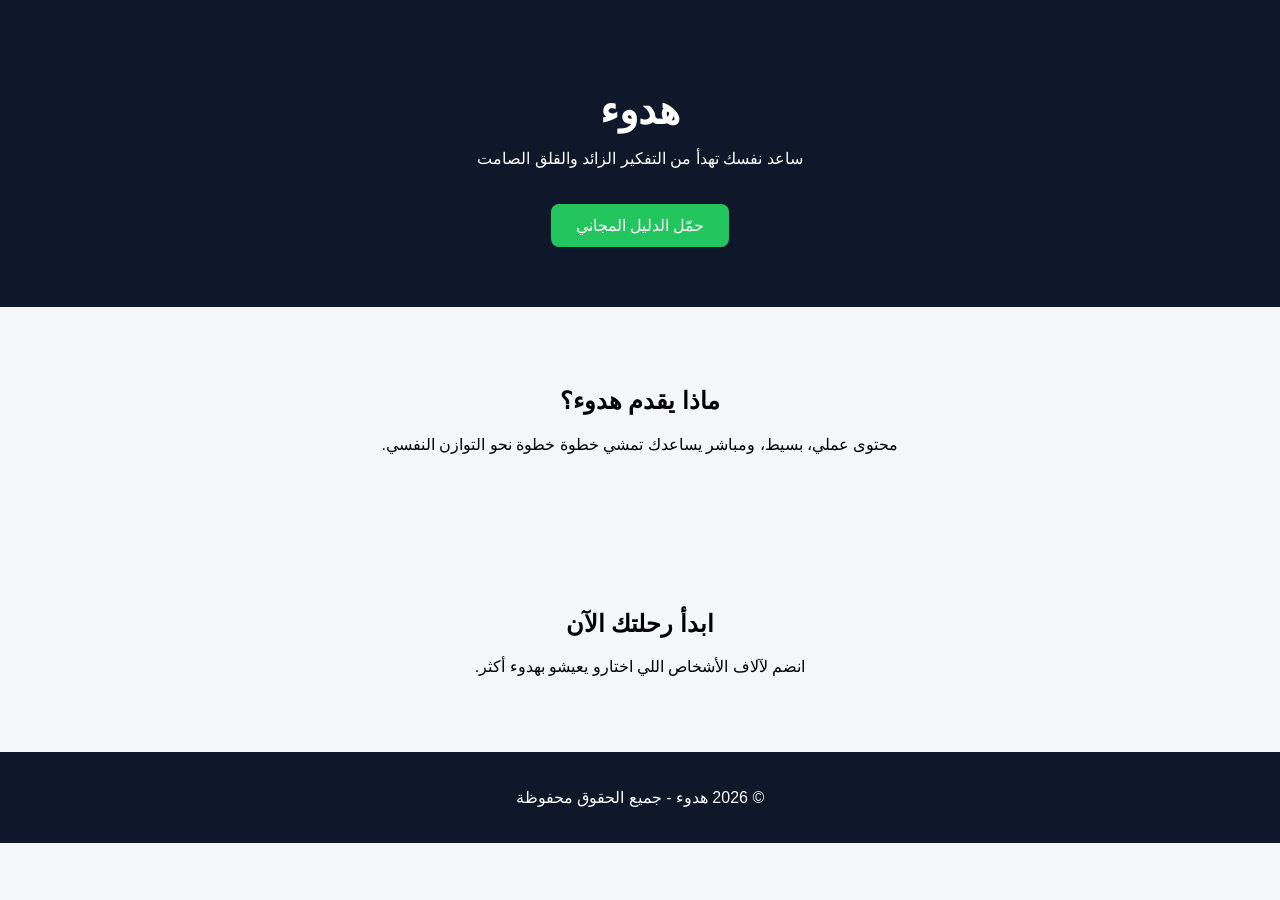
==== index.html @ bc4427a6 "Add initial HTML structure for هدوء website" ====
<!DOCTYPE html>
<html lang="ar">
<head>
    <meta charset="UTF-8">
    <title>هدوء | علاج التفكير الزائد</title>
    <meta name="viewport" content="width=device-width, initial-scale=1.0">
    <style>
        body {
            margin: 0;
            font-family: Arial, sans-serif;
            direction: rtl;
            background: #f4f6f8;
            text-align: center;
        }

        header {
            background: #0f172a;
            color: white;
            padding: 60px 20px;
        }

        h1 {
            font-size: 40px;
            margin-bottom: 10px;
        }

        .btn {
            display: inline-block;
            margin-top: 20px;
            padding: 12px 25px;
            background: #22c55e;
            color: white;
            text-decoration: none;
            border-radius: 8px;
        }

        section {
            padding: 60px 20px;
        }

        footer {
            background: #0f172a;
            color: white;
            padding: 20px;
        }
    </style>
</head>
<body>

<header>
    <h1>هدوء</h1>
    <p>ساعد نفسك تهدأ من التفكير الزائد والقلق الصامت</p>
    <a href="#" class="btn">حمّل الدليل المجاني</a>
</header>

<section>
    <h2>ماذا يقدم هدوء؟</h2>
    <p>محتوى عملي، بسيط، ومباشر يساعدك تمشي خطوة خطوة نحو التوازن النفسي.</p>
</section>

<section>
    <h2>ابدأ رحلتك الآن</h2>
    <p>انضم لآلاف الأشخاص اللي اختارو يعيشو بهدوء أكثر.</p>
</section>

<footer>
    <p>© 2026 هدوء - جميع الحقوق محفوظة</p>
</footer>

</body>
</html>
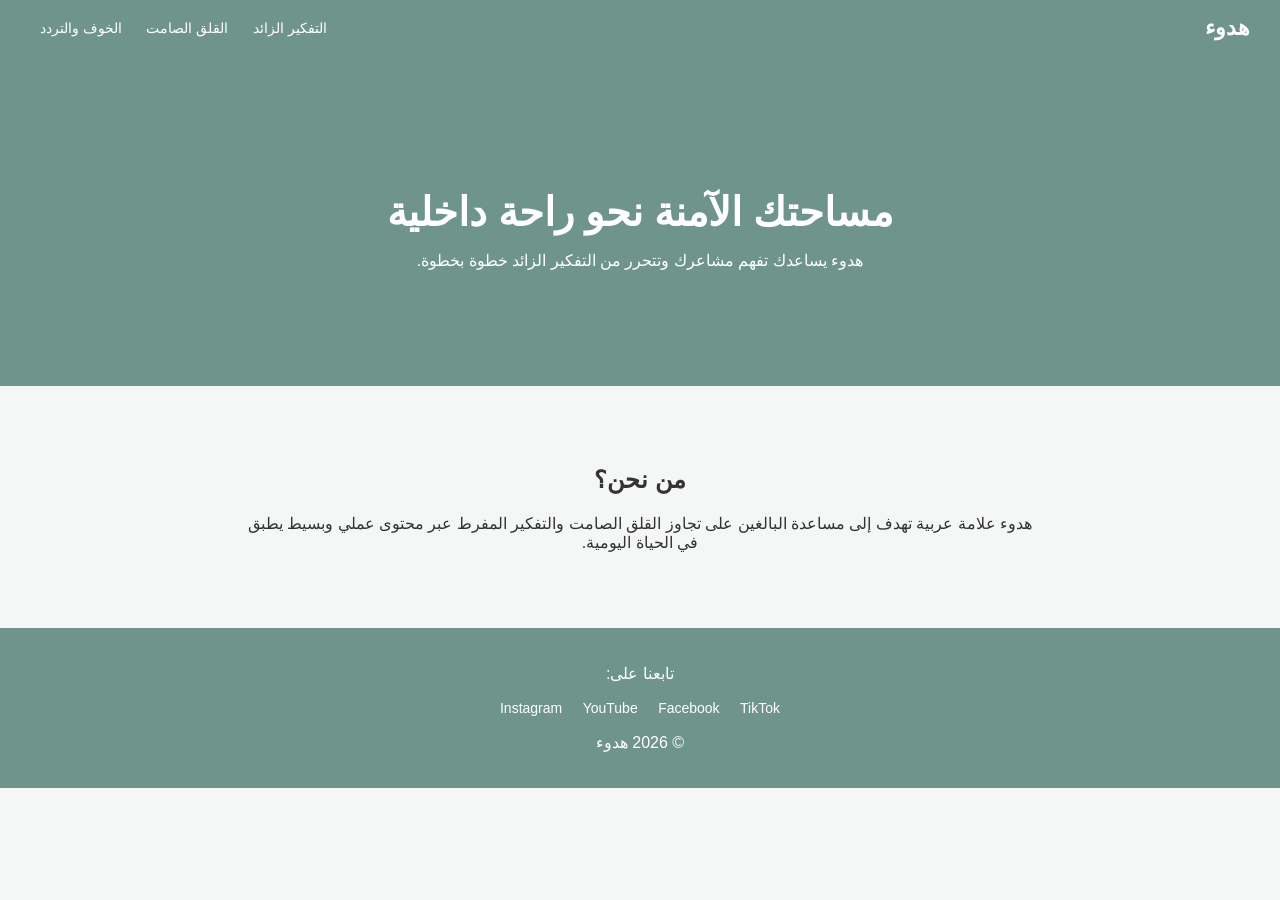
==== commit 1944b032: "Update index.html" ====
--- a/index.html
+++ b/index.html
@@ -1,70 +1,106 @@
 <!DOCTYPE html>
 <html lang="ar">
 <head>
-    <meta charset="UTF-8">
-    <title>هدوء | علاج التفكير الزائد</title>
-    <meta name="viewport" content="width=device-width, initial-scale=1.0">
-    <style>
-        body {
-            margin: 0;
-            font-family: Arial, sans-serif;
-            direction: rtl;
-            background: #f4f6f8;
-            text-align: center;
-        }
+<meta charset="UTF-8">
+<meta name="viewport" content="width=device-width, initial-scale=1.0">
+<title>هدوء | الصفحة الرئيسية</title>
 
-        header {
-            background: #0f172a;
-            color: white;
-            padding: 60px 20px;
-        }
+<style>
+body{
+margin:0;
+font-family: Arial, sans-serif;
+direction:rtl;
+background:#f5f7f6;
+color:#333;
+}
 
-        h1 {
-            font-size: 40px;
-            margin-bottom: 10px;
-        }
+header{
+background:#6f948c;
+padding:15px 30px;
+display:flex;
+justify-content:space-between;
+align-items:center;
+}
 
-        .btn {
-            display: inline-block;
-            margin-top: 20px;
-            padding: 12px 25px;
-            background: #22c55e;
-            color: white;
-            text-decoration: none;
-            border-radius: 8px;
-        }
+header h1{
+color:white;
+margin:0;
+font-size:22px;
+}
 
-        section {
-            padding: 60px 20px;
-        }
+nav a{
+color:white;
+text-decoration:none;
+margin:0 10px;
+font-size:14px;
+}
 
-        footer {
-            background: #0f172a;
-            color: white;
-            padding: 20px;
-        }
-    </style>
+.hero{
+background:#6f948c;
+color:white;
+padding:100px 20px;
+text-align:center;
+}
+
+.hero h2{
+font-size:40px;
+margin-bottom:15px;
+}
+
+.section{
+padding:60px 20px;
+text-align:center;
+max-width:800px;
+margin:auto;
+}
+
+footer{
+background:#6f948c;
+color:white;
+text-align:center;
+padding:20px;
+}
+
+footer a{
+color:white;
+margin:0 8px;
+text-decoration:none;
+font-size:14px;
+}
+</style>
 </head>
+
 <body>
 
 <header>
-    <h1>هدوء</h1>
-    <p>ساعد نفسك تهدأ من التفكير الزائد والقلق الصامت</p>
-    <a href="#" class="btn">حمّل الدليل المجاني</a>
+<h1>هدوء</h1>
+<nav>
+<a href="overthinking.html">التفكير الزائد</a>
+<a href="anxiety.html">القلق الصامت</a>
+<a href="fear.html">الخوف والتردد</a>
+</nav>
 </header>
 
-<section>
-    <h2>ماذا يقدم هدوء؟</h2>
-    <p>محتوى عملي، بسيط، ومباشر يساعدك تمشي خطوة خطوة نحو التوازن النفسي.</p>
+<section class="hero">
+<h2>مساحتك الآمنة نحو راحة داخلية</h2>
+<p>هدوء يساعدك تفهم مشاعرك وتتحرر من التفكير الزائد خطوة بخطوة.</p>
 </section>
 
-<section>
-    <h2>ابدأ رحلتك الآن</h2>
-    <p>انضم لآلاف الأشخاص اللي اختارو يعيشو بهدوء أكثر.</p>
+<section class="section">
+<h2>من نحن؟</h2>
+<p>
+هدوء علامة عربية تهدف إلى مساعدة البالغين على تجاوز القلق الصامت
+والتفكير المفرط عبر محتوى عملي وبسيط يطبق في الحياة اليومية.
+</p>
 </section>
 
 <footer>
-    <p>© 2026 هدوء - جميع الحقوق محفوظة</p>
+<p>تابعنا على:</p>
+<a href="https://www.instagram.com/ar_hodoo/" target="_blank">Instagram</a>
+<a href="https://www.youtube.com/@ar_hodoo" target="_blank">YouTube</a>
+<a href="https://web.facebook.com/profile.php?id=61588365639492" target="_blank">Facebook</a>
+<a href="https://www.tiktok.com/@ar_hodoo" target="_blank">TikTok</a>
+<p>© 2026 هدوء</p>
 </footer>
 
 </body>
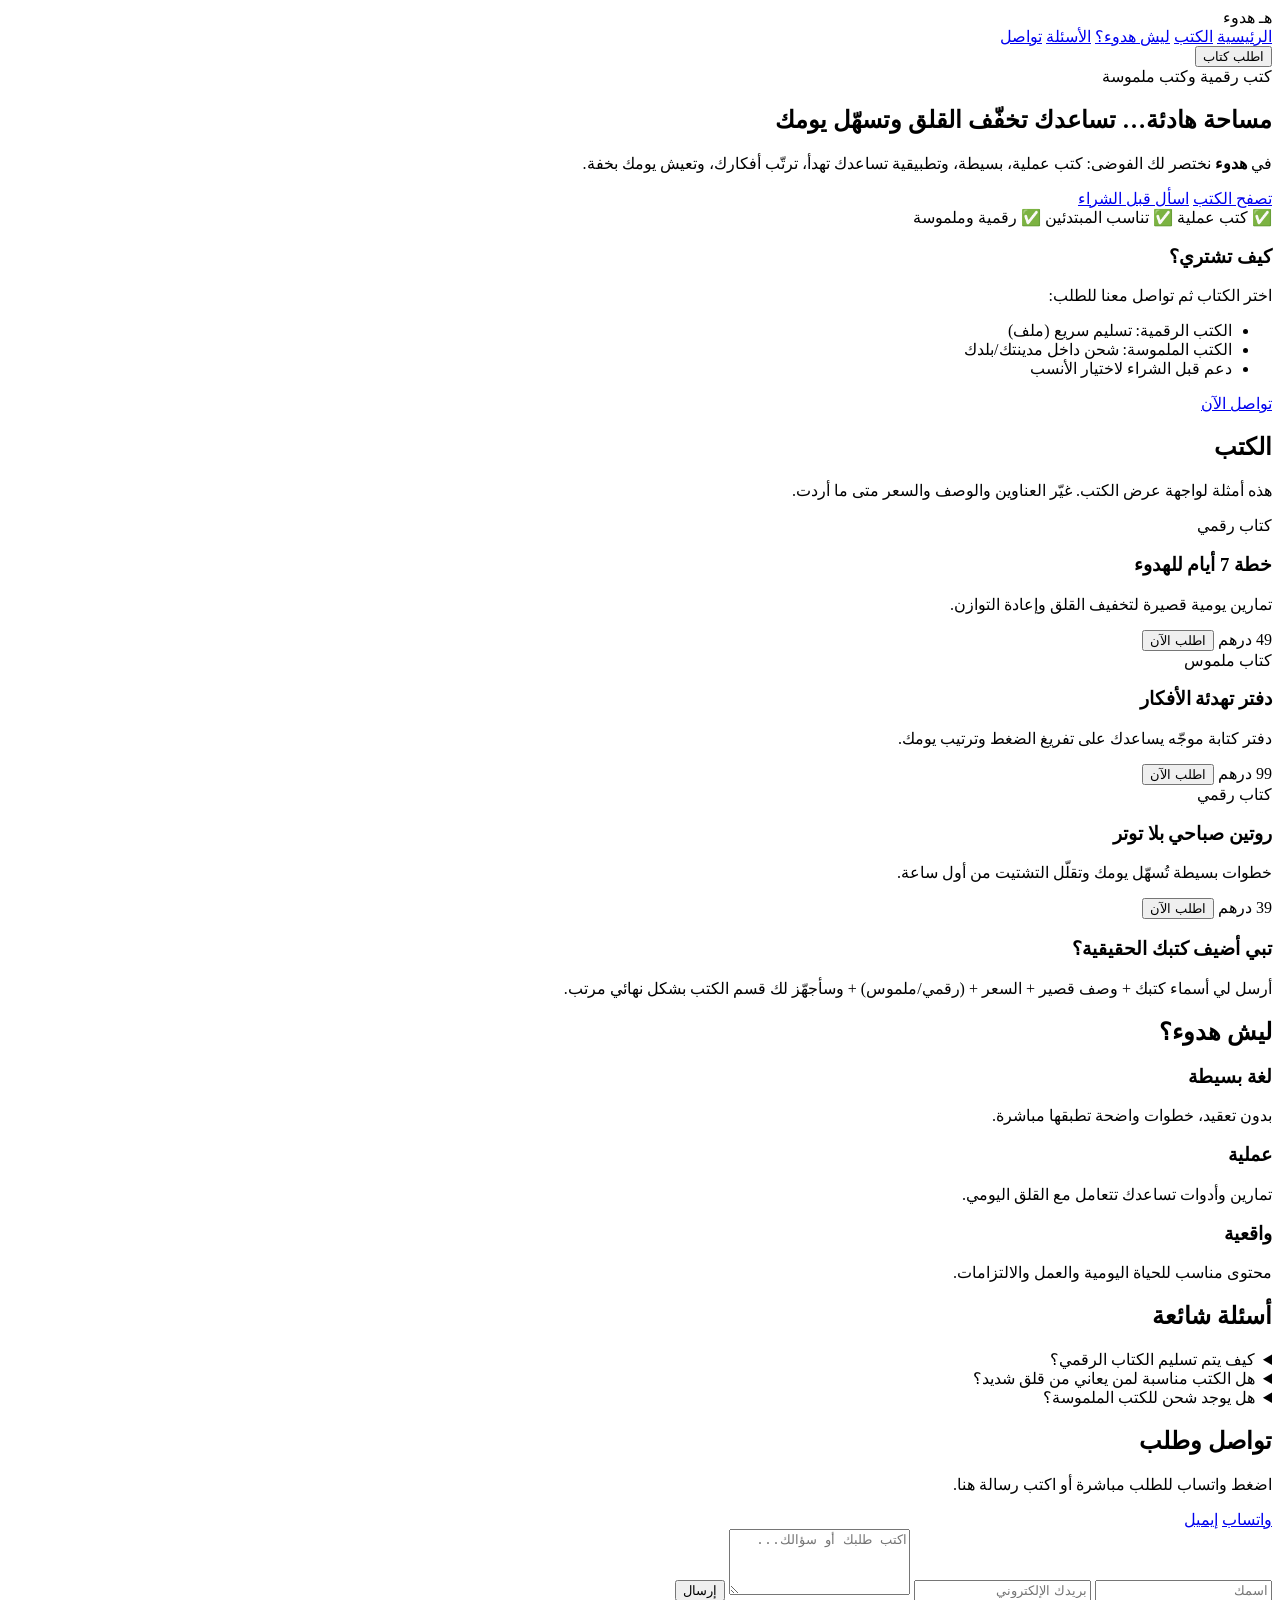
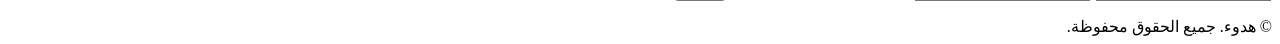
==== commit dc7c5248: "Update index.html" ====
--- a/index.html
+++ b/index.html
@@ -1,107 +1,191 @@
-<!DOCTYPE html>
-<html lang="ar">
+<!doctype html>
+<html lang="ar" dir="rtl">
 <head>
-<meta charset="UTF-8">
-<meta name="viewport" content="width=device-width, initial-scale=1.0">
-<title>هدوء | الصفحة الرئيسية</title>
+  <meta charset="utf-8" />
+  <meta name="viewport" content="width=device-width, initial-scale=1" />
+  <title>هدوء | كتب تساعدك على التخلص من القلق</title>
+  <meta name="description" content="هدوء: كتب رقمية وكتب ملموسة تساعدك على التخلص من القلق وتسهيل حياتك اليومية." />
+  <link rel="stylesheet" href="style.css" />
+</head>
+<body>
+  <header class="topbar">
+    <div class="container">
+      <div class="brand">
+        <span class="logo">هـ</span>
+        <span class="name">هدوء</span>
+      </div>
 
-<style>
-body{
-margin:0;
-font-family: Arial, sans-serif;
-direction:rtl;
-background:#f5f7f6;
-color:#333;
-}
+      <nav class="nav">
+        <a href="#home">الرئيسية</a>
+        <a href="#books">الكتب</a>
+        <a href="#why">ليش هدوء؟</a>
+        <a href="#faq">الأسئلة</a>
+        <a href="#contact">تواصل</a>
+      </nav>
 
-header{
-background:#6f948c;
-padding:15px 30px;
-display:flex;
-justify-content:space-between;
-align-items:center;
-}
+      <button class="btn" id="ctaBtn">اطلب كتاب</button>
+    </div>
+  </header>
 
-header h1{
-color:white;
-margin:0;
-font-size:22px;
-}
+  <main>
+    <section id="home" class="hero">
+      <div class="container hero-grid">
+        <div>
+          <div class="kicker">كتب رقمية وكتب ملموسة</div>
+          <h1>مساحة هادئة… تساعدك تخفّف القلق وتسهّل يومك</h1>
+          <p>
+            في <strong>هدوء</strong> نختصر لك الفوضى: كتب عملية، بسيطة، وتطبيقية
+            تساعدك تهدأ، ترتّب أفكارك، وتعيش يومك بخفة.
+          </p>
 
-nav a{
-color:white;
-text-decoration:none;
-margin:0 10px;
-font-size:14px;
-}
+          <div class="hero-actions">
+            <a class="btn primary" href="#books">تصفح الكتب</a>
+            <a class="btn ghost" href="#contact">اسأل قبل الشراء</a>
+          </div>
 
-.hero{
-background:#6f948c;
-color:white;
-padding:100px 20px;
-text-align:center;
-}
+          <div class="badges">
+            <span>✅ كتب عملية</span>
+            <span>✅ تناسب المبتدئين</span>
+            <span>✅ رقمية وملموسة</span>
+          </div>
+        </div>
 
-.hero h2{
-font-size:40px;
-margin-bottom:15px;
-}
+        <div class="card">
+          <h3>كيف تشتري؟</h3>
+          <p>اختر الكتاب ثم تواصل معنا للطلب:</p>
+          <ul>
+            <li>الكتب الرقمية: تسليم سريع (ملف)</li>
+            <li>الكتب الملموسة: شحن داخل مدينتك/بلدك</li>
+            <li>دعم قبل الشراء لاختيار الأنسب</li>
+          </ul>
+          <div style="margin-top:12px">
+            <a class="btn primary" href="#contact">تواصل الآن</a>
+          </div>
+        </div>
+      </div>
+    </section>
 
-.section{
-padding:60px 20px;
-text-align:center;
-max-width:800px;
-margin:auto;
-}
+    <section id="books" class="section">
+      <div class="container">
+        <h2>الكتب</h2>
+        <p>هذه أمثلة لواجهة عرض الكتب. غيّر العناوين والوصف والسعر متى ما أردت.</p>
 
-footer{
-background:#6f948c;
-color:white;
-text-align:center;
-padding:20px;
-}
+        <div class="grid">
+          <article class="card">
+            <div class="pill">كتاب رقمي</div>
+            <h3>خطة 7 أيام للهدوء</h3>
+            <p>تمارين يومية قصيرة لتخفيف القلق وإعادة التوازن.</p>
+            <div class="meta">
+              <span class="price" data-price="49">49 درهم</span>
+              <button class="btn" data-buy="خطة 7 أيام للهدوء (رقمي)">اطلب الآن</button>
+            </div>
+          </article>
 
-footer a{
-color:white;
-margin:0 8px;
-text-decoration:none;
-font-size:14px;
-}
-</style>
-</head>
+          <article class="card">
+            <div class="pill">كتاب ملموس</div>
+            <h3>دفتر تهدئة الأفكار</h3>
+            <p>دفتر كتابة موجّه يساعدك على تفريغ الضغط وترتيب يومك.</p>
+            <div class="meta">
+              <span class="price" data-price="99">99 درهم</span>
+              <button class="btn" data-buy="دفتر تهدئة الأفكار (ملموس)">اطلب الآن</button>
+            </div>
+          </article>
 
-<body>
+          <article class="card">
+            <div class="pill">كتاب رقمي</div>
+            <h3>روتين صباحي بلا توتر</h3>
+            <p>خطوات بسيطة تُسهّل يومك وتقلّل التشتيت من أول ساعة.</p>
+            <div class="meta">
+              <span class="price" data-price="39">39 درهم</span>
+              <button class="btn" data-buy="روتين صباحي بلا توتر (رقمي)">اطلب الآن</button>
+            </div>
+          </article>
+        </div>
 
-<header>
-<h1>هدوء</h1>
-<nav>
-<a href="overthinking.html">التفكير الزائد</a>
-<a href="anxiety.html">القلق الصامت</a>
-<a href="fear.html">الخوف والتردد</a>
-</nav>
-</header>
+        <div class="note card">
+          <h3>تبي أضيف كتبك الحقيقية؟</h3>
+          <p>
+            أرسل لي أسماء كتبك + وصف قصير + السعر + (رقمي/ملموس) +
+            وسأجهّز لك قسم الكتب بشكل نهائي مرتب.
+          </p>
+        </div>
+      </div>
+    </section>
 
-<section class="hero">
-<h2>مساحتك الآمنة نحو راحة داخلية</h2>
-<p>هدوء يساعدك تفهم مشاعرك وتتحرر من التفكير الزائد خطوة بخطوة.</p>
-</section>
+    <section id="why" class="section alt">
+      <div class="container">
+        <h2>ليش هدوء؟</h2>
 
-<section class="section">
-<h2>من نحن؟</h2>
-<p>
-هدوء علامة عربية تهدف إلى مساعدة البالغين على تجاوز القلق الصامت
-والتفكير المفرط عبر محتوى عملي وبسيط يطبق في الحياة اليومية.
-</p>
-</section>
+        <div class="grid">
+          <article class="card">
+            <h3>لغة بسيطة</h3>
+            <p>بدون تعقيد، خطوات واضحة تطبقها مباشرة.</p>
+          </article>
+          <article class="card">
+            <h3>عملية</h3>
+            <p>تمارين وأدوات تساعدك تتعامل مع القلق اليومي.</p>
+          </article>
+          <article class="card">
+            <h3>واقعية</h3>
+            <p>محتوى مناسب للحياة اليومية والعمل والالتزامات.</p>
+          </article>
+        </div>
+      </div>
+    </section>
 
-<footer>
-<p>تابعنا على:</p>
-<a href="https://www.instagram.com/ar_hodoo/" target="_blank">Instagram</a>
-<a href="https://www.youtube.com/@ar_hodoo" target="_blank">YouTube</a>
-<a href="https://web.facebook.com/profile.php?id=61588365639492" target="_blank">Facebook</a>
-<a href="https://www.tiktok.com/@ar_hodoo" target="_blank">TikTok</a>
-<p>© 2026 هدوء</p>
-</footer>
+    <section id="faq" class="section">
+      <div class="container">
+        <h2>أسئلة شائعة</h2>
 
+        <div class="faq">
+          <details class="card">
+            <summary>كيف يتم تسليم الكتاب الرقمي؟</summary>
+            <p>بعد الطلب والدفع (حسب اتفاقنا)، يصلك رابط/ملف على واتساب أو الإيميل.</p>
+          </details>
+
+          <details class="card">
+            <summary>هل الكتب مناسبة لمن يعاني من قلق شديد؟</summary>
+            <p>
+              الكتب تساعد في القلق اليومي وتقديم أدوات عملية، لكنها لا تُغني عن مختص
+              إذا كانت الحالة شديدة أو مستمرة.
+            </p>
+          </details>
+
+          <details class="card">
+            <summary>هل يوجد شحن للكتب الملموسة؟</summary>
+            <p>نعم—اكتب مدينتك وسنخبرك بالتوفر والتكلفة.</p>
+          </details>
+        </div>
+      </div>
+    </section>
+
+    <section id="contact" class="section">
+      <div class="container">
+        <h2>تواصل وطلب</h2>
+        <p>اضغط واتساب للطلب مباشرة أو اكتب رسالة هنا.</p>
+
+        <div class="contact">
+          <a class="btn primary" id="whatsBtn" href="#">واتساب</a>
+          <a class="btn" href="mailto:hodoo.brand@gmail.com">إيميل</a>
+        </div>
+
+        <form class="form" id="contactForm">
+          <input name="name" placeholder="اسمك" required />
+          <input name="email" type="email" placeholder="بريدك الإلكتروني" required />
+          <textarea name="message" placeholder="اكتب طلبك أو سؤالك..." rows="4" required></textarea>
+          <button class="btn primary" type="submit">إرسال</button>
+          <p class="hint" id="formHint"></p>
+        </form>
+      </div>
+    </section>
+  </main>
+
+  <footer class="footer">
+    <div class="container">
+      <span>© <span id="year"></span> هدوء. جميع الحقوق محفوظة.</span>
+    </div>
+  </footer>
+
+  <script src="script.js"></script>
 </body>
 </html>
